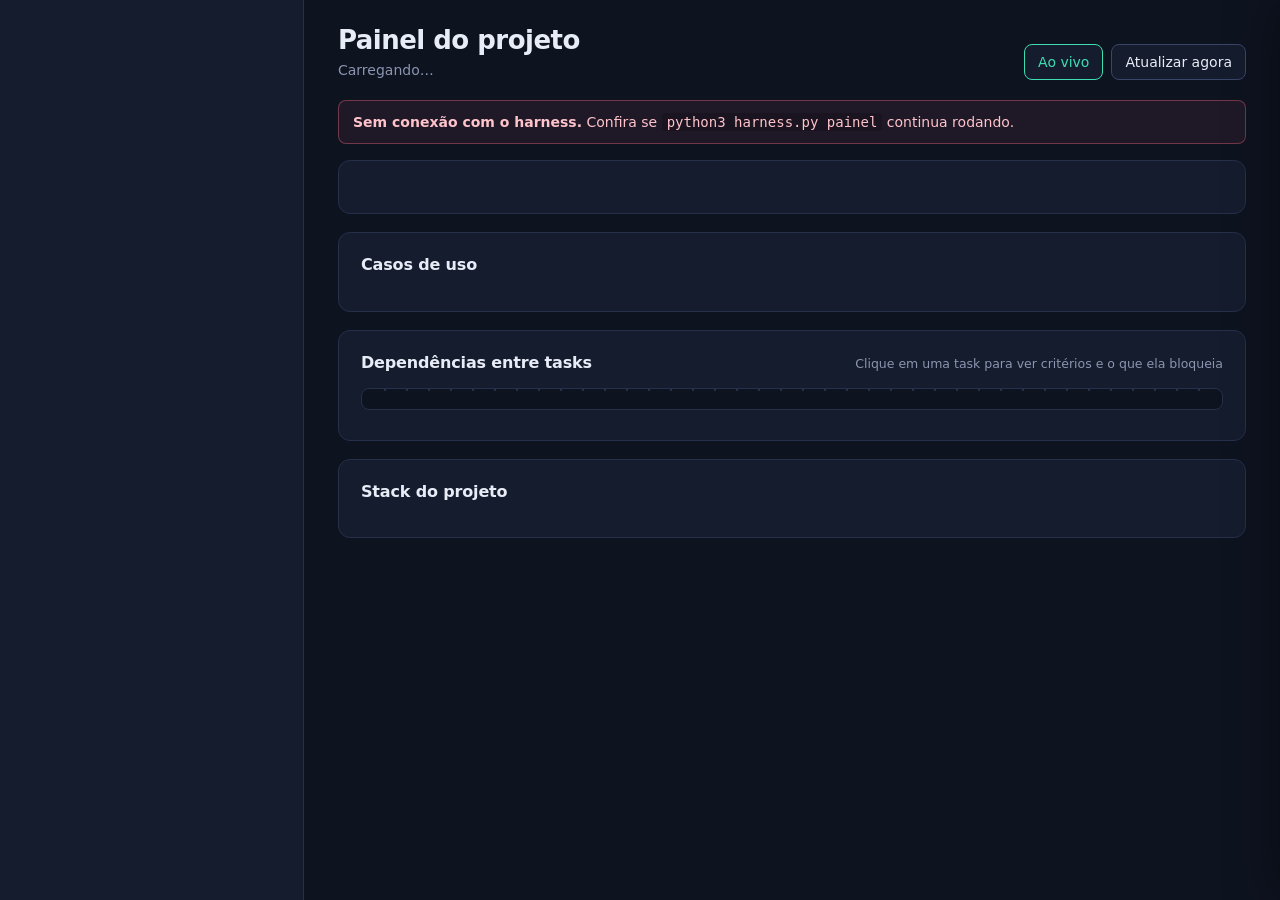
==== painel/index.html @ a33d9fce "fix - grafo painel mudança de layout no grafo" ====
<!doctype html>
<html lang="pt-BR">
<head>
<meta charset="utf-8">
<meta name="viewport" content="width=device-width, initial-scale=1">
<title>sddtrack — painel</title>
<style>
:root{
  --bg:#0E1320; --panel:#151C2E; --panel2:#1B243A; --linha:#26304A; --linha2:#3A4668;
  --tx:#E8ECF6; --mut:#8B95B0; --mut2:#5F6A86;
  --feita:#3EDDB4; --parcial:#F3B94D; --nao:#66728F; --reval:#AC8CFF;
  --fonte:"Segoe UI Variable Display","SF Pro Display","Inter","Helvetica Neue",system-ui,-apple-system,sans-serif;
  --mono:"Cascadia Mono","JetBrains Mono",ui-monospace,Menlo,Consolas,monospace;
}
*{box-sizing:border-box}
html,body{margin:0;background:var(--bg);color:var(--tx);font-family:var(--fonte);font-size:14px;line-height:1.45;-webkit-font-smoothing:antialiased}
button{font:inherit;color:inherit;cursor:pointer}
:focus-visible{outline:2px solid var(--reval);outline-offset:2px}
.mono{font-family:var(--mono);font-size:.86em}
.mut{color:var(--mut)}
.app{display:grid;grid-template-columns:304px 1fr;min-height:100vh}

/* ---------- barra lateral ---------- */
aside{position:sticky;top:0;height:100vh;overflow:auto;background:var(--panel);border-right:1px solid var(--linha);padding:22px 20px 32px;scrollbar-width:thin;scrollbar-color:var(--linha2) transparent}
.marca{display:flex;align-items:center;gap:10px;font-weight:700;font-size:16px;letter-spacing:-.01em}
.marca i{width:22px;height:22px;border-radius:6px;background:conic-gradient(var(--feita) 0 40%,var(--parcial) 0 65%,var(--reval) 0 80%,var(--nao) 0);display:block}
.proj{margin:14px 0 2px;font-size:18px;font-weight:650;line-height:1.25;letter-spacing:-.015em}
.sync{display:flex;align-items:center;gap:7px;color:var(--mut);font-size:12.5px}
.vivo{width:7px;height:7px;border-radius:50%;background:var(--nao)}
.vivo.on{background:var(--feita);box-shadow:0 0 0 3px #3eddb41f}
.vivo.off{background:var(--parcial)}
aside h3{margin:26px 0 9px;font-size:13px;font-weight:650;color:var(--mut);letter-spacing:.01em}
.kv{display:grid;grid-template-columns:1fr auto;gap:7px 10px;margin:0}
.kv dt{color:var(--mut)} .kv dd{margin:0;font-variant-numeric:tabular-nums;font-weight:600;text-align:right}
.filtro{display:grid;grid-template-columns:16px 1fr auto;align-items:center;gap:9px;width:100%;padding:7px 9px;margin:0 -9px;border:0;background:none;border-radius:6px;text-align:left}
.filtro:hover{background:var(--panel2)}
.filtro[aria-pressed=true]{background:var(--panel2);box-shadow:inset 2px 0 0 var(--tx)}
.filtro b{font-variant-numeric:tabular-nums}
.lista{list-style:none;margin:0;padding:0;display:grid;gap:2px}
.item{display:grid;grid-template-columns:14px 1fr;gap:9px;align-items:start;width:100%;padding:6px 8px;margin:0 -8px;border:0;background:none;border-radius:6px;text-align:left}
button.item:hover{background:var(--panel2)}
.item small{display:block;color:var(--mut);font-size:12px}
.aviso{padding:8px 10px;margin-bottom:6px;border-radius:6px;background:#f3b94d14;border-left:3px solid var(--parcial);font-size:12.5px;color:#e9d3a2}
.aviso.v{background:#ac8cff14;border-color:var(--reval);color:#d6c8ff}
.vazio{color:var(--mut);font-size:12.5px;margin:0}
.barra-fina{height:3px;border-radius:2px;background:var(--linha);overflow:hidden;margin-top:5px}
.barra-fina i{display:block;height:100%;background:var(--feita)}

/* ---------- conteúdo ---------- */
main{padding:26px 34px 60px;min-width:0}
.topo{display:flex;align-items:flex-end;justify-content:space-between;gap:16px;flex-wrap:wrap;margin-bottom:20px}
h1{margin:0;font-size:26px;font-weight:700;letter-spacing:-.02em;line-height:1.15}
.sub{margin:4px 0 0;color:var(--mut)}
.acoes{display:flex;gap:8px}
.btn{padding:7px 13px;border:1px solid var(--linha2);background:var(--panel);border-radius:8px}
.btn:hover{background:var(--panel2)}
.btn[aria-pressed=true]{border-color:var(--feita);color:var(--feita)}
.banner{margin:0 0 16px;padding:11px 14px;border-radius:8px;border:1px solid #f0657a66;background:#f0657a14;color:#ffc3cb}
.banner ul{margin:6px 0 0;padding-left:18px}
.banner code{font-family:var(--mono);background:#0003;padding:1px 5px;border-radius:3px}

.painel{background:var(--panel);border:1px solid var(--linha);border-radius:12px;padding:20px 22px;margin-bottom:18px}
.painel>header{display:flex;align-items:baseline;justify-content:space-between;gap:12px;margin-bottom:14px}
.painel h2{margin:0;font-size:16px;font-weight:650;letter-spacing:-.01em}
.painel header span{color:var(--mut);font-size:12.5px}

/* herói: progresso do projeto */
.heroi{display:grid;grid-template-columns:auto 1fr;gap:34px;align-items:center;padding:26px 28px}
.pct{font-size:76px;font-weight:700;letter-spacing:-.05em;line-height:.9;font-variant-numeric:tabular-nums}
.pct small{font-size:30px;letter-spacing:-.02em;color:var(--mut);margin-left:3px}
.heroi p{margin:10px 0 0;color:var(--mut);max-width:220px}
.grupos{display:flex;flex-wrap:wrap;gap:16px 14px}
.grupo{min-width:0}
.grupo .seg{display:flex;gap:3px}
.grupo label{display:block;margin-top:6px;font-size:11.5px;color:var(--mut);white-space:nowrap;overflow:hidden;text-overflow:ellipsis}
.s{position:relative;flex:1 1 0;min-width:18px;height:38px;padding:0;border:1px solid var(--linha2);background:var(--panel2);border-radius:3px;overflow:hidden}
.s i{position:absolute;inset:0 auto 0 0;display:block;width:var(--w);background:var(--c)}
.s.reval i{background:repeating-linear-gradient(135deg,var(--reval) 0 5px,#7f63d6 5px 10px)}
.s.nao{border-color:var(--linha2)}
.s:hover{border-color:var(--tx)}
.s.sel{outline:2px solid var(--tx);outline-offset:1px}
.fino{margin-top:20px;display:grid;grid-template-columns:auto 1fr auto;gap:12px;align-items:center;color:var(--mut);font-size:12.5px}
.fino .trilho{height:6px;border-radius:3px;background:var(--panel2);overflow:hidden}
.fino .trilho i{display:block;height:100%;background:var(--feita);border-radius:3px}
.intro .s i{animation:enche .7s cubic-bezier(.2,.7,.2,1) both;animation-delay:calc(var(--n)*55ms)}
@keyframes enche{from{width:0}}

/* casos de uso */
.ucs{display:grid;grid-template-columns:repeat(auto-fill,minmax(310px,1fr));gap:14px}
.uc{background:var(--panel2);border:1px solid var(--linha);border-left:3px solid var(--c);border-radius:8px;padding:14px 16px 10px}
.uc h3{margin:0;font-size:15px;font-weight:650;letter-spacing:-.01em}
.uc .cab{display:flex;justify-content:space-between;gap:10px;align-items:flex-start}
.uc .n{font-size:22px;font-weight:700;font-variant-numeric:tabular-nums;line-height:1}
.uc .n small{font-size:12px;font-weight:500;color:var(--mut)}
.reqs{display:flex;gap:5px;flex-wrap:wrap;margin:7px 0 10px}
.reqs span{padding:1px 6px;border-radius:3px;background:var(--panel);border:1px solid var(--linha);color:var(--mut)}
.pilha{display:flex;height:5px;border-radius:3px;overflow:hidden;background:var(--panel);margin-bottom:8px}
.pilha i{display:block;height:100%}
.tl{display:grid;grid-template-columns:14px auto 1fr auto;gap:9px;align-items:center;width:100%;padding:6px 6px;margin:0 -6px;border:0;background:none;border-radius:5px;text-align:left}
.tl:hover{background:var(--panel)}
.tl.sel{background:var(--panel);box-shadow:inset 2px 0 0 var(--tx)}
.tl span:nth-child(3){overflow:hidden;text-overflow:ellipsis;white-space:nowrap}
.tl em{font-style:normal;color:var(--mut);font-variant-numeric:tabular-nums;font-size:12px}
.dim{opacity:.28}

/* grafo */
.grafo-wrap{overflow:auto;max-height:600px;border-radius:8px;background:
  radial-gradient(circle at 1px 1px,#26304a 1px,transparent 0) 0 0/22px 22px,var(--bg);border:1px solid var(--linha);padding:10px}
.grafo-wrap svg{display:block}
.no{cursor:pointer;outline:none}
.no rect.cx{fill:var(--panel2);stroke:var(--c);stroke-width:1.5}
.no.reval rect.cx{stroke-dasharray:5 3}
.no.nao rect.cx{fill:var(--panel)}
.no:hover rect.cx,.no:focus-visible rect.cx{stroke-width:2.5}
.no.sel rect.cx{stroke:var(--tx);stroke-width:2.5}
.no text{pointer-events:none}
.no .id{font-family:var(--mono);font-size:11px;fill:var(--mut)}
.no .t{font-size:12.5px;fill:var(--tx)}
.no.nao .t{fill:var(--mut)}
.aresta{fill:none;stroke:var(--linha2);stroke-width:1.4}
.aresta.ok{stroke:#3eddb480}
.aresta.hl{stroke:var(--tx);stroke-width:2}
.legenda{display:flex;gap:16px;flex-wrap:wrap;color:var(--mut);font-size:12.5px;margin-top:10px}
.legenda span{display:inline-flex;gap:6px;align-items:center}

/* stack */
.stack{display:grid;grid-template-columns:repeat(auto-fit,minmax(230px,1fr));gap:22px 30px}
.stack h3{margin:0 0 8px;font-size:13px;font-weight:650;color:var(--mut)}
.stack ul{list-style:none;margin:0;padding:0;display:grid;gap:10px}
.stack li{padding-left:11px;border-left:2px solid var(--linha2)}
.stack li b{display:block;font-weight:600}
.stack li small{color:var(--mut);font-size:12.5px}

/* detalhe da task */
.gaveta{position:fixed;top:0;right:0;bottom:0;width:min(410px,100vw);background:var(--panel);border-left:1px solid var(--linha2);box-shadow:-24px 0 48px #0006;padding:22px 22px 30px;overflow:auto;transform:translateX(105%);transition:transform .22s ease;z-index:5}
.gaveta.on{transform:none}
.gaveta .fechar{position:absolute;top:14px;right:14px;width:30px;height:30px;border-radius:6px;border:1px solid var(--linha2);background:var(--panel2)}
.gaveta h2{margin:6px 30px 8px 0;font-size:20px;line-height:1.25;letter-spacing:-.015em}
.chip{display:inline-flex;align-items:center;gap:6px;padding:2px 9px 2px 7px;border-radius:99px;border:1px solid var(--c);color:var(--c);font-size:12.5px;font-weight:600}
.gaveta h4{margin:22px 0 8px;font-size:13px;color:var(--mut);font-weight:650}
.crit{display:grid;grid-template-columns:18px 1fr;gap:9px;padding:9px 0;border-top:1px solid var(--linha)}
.crit:first-of-type{border-top:0}
.crit .ev{display:block;margin-top:3px;color:var(--mut);word-break:break-all}
.crit .j{display:block;margin-top:3px;color:var(--mut);font-size:12.5px;font-style:italic}
.tag{display:inline-block;margin-left:6px;padding:0 6px;border-radius:3px;font-size:11px;background:#ac8cff26;color:var(--reval)}
.dica{margin-top:16px;padding:10px 12px;border-radius:8px;background:var(--panel2);color:var(--mut);font-size:12.5px}
.dica code{font-family:var(--mono);color:var(--tx)}

@media (max-width:1000px){
  .app{grid-template-columns:1fr}
  aside{position:static;height:auto;border-right:0;border-top:1px solid var(--linha);order:2}
  main{padding:20px 16px 48px}
  .heroi{grid-template-columns:1fr;gap:18px}
  .pct{font-size:60px}
}
@media (prefers-reduced-motion:reduce){*{animation:none!important;transition:none!important}}
</style>
</head>
<body>
<div class="app">
  <aside id="lado" aria-label="Informações do projeto"></aside>
  <main>
    <div class="topo">
      <div>
        <h1 id="titulo">Painel do projeto</h1>
        <p class="sub" id="subtitulo">Carregando…</p>
      </div>
      <div class="acoes">
        <button class="btn" id="btnVivo" aria-pressed="true">Ao vivo</button>
        <button class="btn" id="btnAtualizar">Atualizar agora</button>
      </div>
    </div>
    <div id="banner"></div>
    <section class="painel heroi" id="heroi" aria-label="Progresso do projeto"></section>
    <section class="painel" aria-labelledby="h-uc">
      <header><h2 id="h-uc">Casos de uso</h2><span id="uc-sub"></span></header>
      <div class="ucs" id="ucs"></div>
    </section>
    <section class="painel" aria-labelledby="h-g">
      <header><h2 id="h-g">Dependências entre tasks</h2><span>Clique em uma task para ver critérios e o que ela bloqueia</span></header>
      <div class="grafo-wrap" id="grafo"></div>
      <div class="legenda" id="legenda"></div>
    </section>
    <section class="painel" aria-labelledby="h-s">
      <header><h2 id="h-s">Stack do projeto</h2><span id="stack-sub"></span></header>
      <div class="stack" id="stack"></div>
    </section>
  </main>
</div>
<div class="gaveta" id="gaveta" role="dialog" aria-label="Detalhe da task" aria-hidden="true"></div>

<script>
const ST = {
  feita:     {nome:'feita',     cor:'var(--feita)'},
  parcial:   {nome:'parcial',   cor:'var(--parcial)'},
  nao_feita: {nome:'não feita', cor:'var(--nao)'},
  revalidar: {nome:'revalidar', cor:'var(--reval)'},
};
const ORDEM_ST = ['feita','parcial','revalidar','nao_feita'];
let S = null, sel = null, filtro = new Set(), vivo = true, ultimoOk = 0, assinatura = '', intro = true, erroRede = false, ajustar = true;

const $ = id => document.getElementById(id);
const esc = s => String(s ?? '').replace(/[&<>"']/g, c => ({'&':'&amp;','<':'&lt;','>':'&gt;','"':'&quot;',"'":'&#39;'}[c]));
const css = st => ST[st] ? ST[st].cor : 'var(--nao)';

function dot(st, tam = 12) {
  const c = css(st), r = tam / 2 - 1.2;
  const base = `<svg width="${tam}" height="${tam}" viewBox="0 0 ${tam} ${tam}" aria-hidden="true" style="flex:none;margin-top:3px">`;
  const m = tam / 2;
  if (st === 'feita') return base + `<circle cx="${m}" cy="${m}" r="${r}" fill="${c}"/><path d="M${m*.55} ${m} l${m*.32} ${m*.34} l${m*.6} -${m*.7}" stroke="#0E1320" stroke-width="1.6" fill="none" stroke-linecap="round" stroke-linejoin="round"/></svg>`;
  if (st === 'parcial') return base + `<circle cx="${m}" cy="${m}" r="${r}" fill="none" stroke="${c}" stroke-width="1.6"/><path d="M${m} ${m-r} A${r} ${r} 0 0 0 ${m} ${m+r} Z" fill="${c}"/></svg>`;
  if (st === 'revalidar') return base + `<circle cx="${m}" cy="${m}" r="${r}" fill="none" stroke="${c}" stroke-width="1.6" stroke-dasharray="2.6 2"/></svg>`;
  return base + `<circle cx="${m}" cy="${m}" r="${r}" fill="none" stroke="${c}" stroke-width="1.6"/></svg>`;
}
const frac = t => { const cs = Object.values(t.criterios); return {ok: cs.filter(c => c.atendido).length, tot: cs.length}; };
const pct = (a, b) => b ? Math.round(100 * a / b) : 0;
const visivel = id => !filtro.size || filtro.has(S.tasks[id].status);

function proximas() {
  return Object.entries(S.tasks).filter(([i, t]) => t.status !== 'feita' && t.depende_de.every(d => S.tasks[d] && S.tasks[d].status === 'feita')).map(([i]) => i);
}
function relacionadas(id) { // ancestrais e descendentes na cadeia de dependências
  const antes = new Set(), depois = new Set();
  const subir = x => S.tasks[x].depende_de.forEach(d => { if (S.tasks[d] && !antes.has(d)) { antes.add(d); subir(d); } });
  const descer = x => Object.entries(S.tasks).forEach(([i, t]) => { if (t.depende_de.includes(x) && !depois.has(i)) { depois.add(i); descer(i); } });
  subir(id); descer(id);
  return {antes, depois};
}

/* ---------------------------------------------------------------- lateral */
function renderLado() {
  const r = S.resumo, cont = r.por_status;
  const prox = proximas();
  const julg = S.pendentes_ia || [];
  const reval = Object.entries(S.tasks).filter(([, t]) => t.status === 'revalidar');
  let h = `<div class="marca"><i></i>sddtrack</div>
    <div class="proj">${esc(S.projeto || 'Projeto sem nome')}</div>
    <div class="sync"><span class="vivo" id="vivo"></span><span id="tempo"></span></div>

    <h3>Resumo</h3>
    <dl class="kv">
      <dt>Tasks feitas</dt><dd>${r.tasks_feitas} de ${r.tasks_total}</dd>
      <dt>Critérios atendidos</dt><dd>${r.criterios_atendidos} de ${r.criterios_total}</dd>
      <dt>Casos de uso completos</dt><dd>${S.casos_de_uso.filter(u => u.status === 'feita').length} de ${S.casos_de_uso.length}</dd>
      <dt>Arquivos no projeto</dt><dd>${r.arquivos}</dd>
      <dt>Funções, classes e rotas</dt><dd>${r.nos_de_codigo}</dd>
    </dl>

    <h3>Status das tasks</h3>`;
  ORDEM_ST.forEach(s => {
    h += `<button class="filtro" data-f="${s}" aria-pressed="${filtro.has(s)}">${dot(s, 14)}<span>${ST[s].nome[0].toUpperCase() + ST[s].nome.slice(1)}</span><b>${cont[s] || 0}</b></button>`;
  });
  h += `<h3>Podem começar agora</h3>`;
  h += prox.length ? `<ul class="lista">${prox.slice(0, 6).map(i => `<li><button class="item" data-t="${esc(i)}">${dot(S.tasks[i].status)}<span><span class="mono">${esc(i)}</span><small>${esc(S.tasks[i].titulo)}</small></span></button></li>`).join('')}</ul>${prox.length > 6 ? `<p class="vazio">e mais ${prox.length - 6}</p>` : ''}`
              : `<p class="vazio">${r.tasks_feitas === r.tasks_total ? 'Todas as tasks estão feitas.' : 'Nenhuma task liberada: há dependências pendentes.'}</p>`;

  h += `<h3>Precisa de atenção</h3>`;
  let atencao = '';
  if (julg.length) atencao += `<div class="aviso v"><b>${julg.length} critério(s) aguardando julgamento.</b> Peça ao agente: <span class="mono">/atualizar</span>${julg.slice(0, 3).map(p => `<br><span class="mono">${esc(p.chave)}</span> ${esc(p.descricao)}`).join('')}</div>`;
  if (reval.length) atencao += `<div class="aviso v"><b>${reval.length} task(s) para revalidar:</b> o código julgado mudou. ${reval.map(([i]) => esc(i)).join(', ')}</div>`;
  (S.avisos || []).slice(0, 5).forEach(a => atencao += `<div class="aviso">${esc(a)}</div>`);
  if (S.codigo_sem_task && S.codigo_sem_task.length) atencao += `<div class="aviso"><b>${S.codigo_sem_task.length} arquivo(s) com código sem task:</b><br>${S.codigo_sem_task.slice(0, 5).map(f => `<span class="mono">${esc(f)}</span>`).join('<br>')}${S.codigo_sem_task.length > 5 ? '<br>…' : ''}</div>`;
  h += atencao || `<p class="vazio">Nada pendente.</p>`;

  h += `<h3>Requisitos</h3><ul class="lista">`;
  S.requisitos.forEach(q => {
    const feitas = q.tasks.filter(i => S.tasks[i].status === 'feita').length;
    h += `<li class="item" style="cursor:default">${dot(q.status)}<span><span class="mono">${esc(q.id)}</span> ${esc(q.titulo)}<div class="barra-fina"><i style="width:${pct(feitas, q.tasks.length)}%"></i></div></span></li>`;
  });
  h += `</ul>`;
  if (S.uml && S.uml.length) {
    h += `<h3>Elementos da UML</h3><ul class="lista">` + S.uml.map(u => `<li class="item" style="cursor:default">${dot(u.status)}<span>${esc(u.elemento || u.id)}<small>${esc(u.tipo || '')}</small></span></li>`).join('') + `</ul>`;
  }
  const el = $('lado'), rolagem = el.scrollTop;
  el.innerHTML = h; el.scrollTop = rolagem;
}

/* ---------------------------------------------------------------- herói */
function renderHeroi() {
  const r = S.resumo, ids = Object.keys(S.tasks);
  const grupos = S.casos_de_uso.filter(u => u.tasks.length).map(u => ({rot: u.id, ids: u.tasks}));
  if (S.tasks_sem_caso_de_uso && S.tasks_sem_caso_de_uso.length) grupos.push({rot: 'Sem caso de uso', ids: S.tasks_sem_caso_de_uso});
  let n = 0;
  const seg = grupos.map(g => `<div class="grupo" style="flex:${g.ids.length} 1 ${g.ids.length * 22}px"><div class="seg">${g.ids.map(i => {
      const t = S.tasks[i], f = frac(t), w = t.status === 'feita' || t.status === 'revalidar' ? 100 : pct(f.ok, f.tot);
      const cls = t.status === 'revalidar' ? 'reval' : t.status === 'nao_feita' ? 'nao' : '';
      return `<button class="s ${cls} ${sel === i ? 'sel' : ''} ${visivel(i) ? '' : 'dim'}" data-t="${esc(i)}" style="--w:${w}%;--c:${css(t.status)};--n:${n++}" title="${esc(i)} — ${esc(t.titulo)} (${ST[t.status].nome}, ${f.ok}/${f.tot} critérios)" aria-label="${esc(i)} ${esc(t.titulo)}: ${ST[t.status].nome}"><i></i></button>`;
    }).join('')}</div><label>${esc(g.rot)}</label></div>`).join('');
  const vazio = r.nos_de_codigo === 0 ? 'Nenhum código encontrado ainda: tudo começa como não feito.' : '';
  $('heroi').className = 'painel heroi' + (intro ? ' intro' : '');
  $('heroi').innerHTML = `<div><div class="pct">${Math.round(r.progresso_tasks * 100)}<small>%</small></div>
      <p>${r.tasks_feitas} de ${r.tasks_total} tasks feitas${vazio ? '<br>' + vazio : ''}</p></div>
    <div><div class="grupos">${seg}</div>
      <div class="fino"><span>Critérios</span><div class="trilho"><i style="width:${Math.round(r.progresso_criterios * 100)}%"></i></div><span>${r.criterios_atendidos} de ${r.criterios_total}</span></div></div>`;
}

/* ---------------------------------------------------------------- casos de uso */
function renderUC() {
  const lista = S.casos_de_uso.slice();
  if (S.tasks_sem_caso_de_uso && S.tasks_sem_caso_de_uso.length) lista.push({id: '—', titulo: 'Tasks sem caso de uso', requisitos: [], tasks: S.tasks_sem_caso_de_uso, status: 'nao_feita', feitas: 0, total: S.tasks_sem_caso_de_uso.length, sem: true});
  $('uc-sub').textContent = `${S.casos_de_uso.filter(u => u.status === 'feita').length} de ${S.casos_de_uso.length} completos`;
  $('ucs').innerHTML = lista.map(u => {
    const cont = {}; u.tasks.forEach(i => cont[S.tasks[i].status] = (cont[S.tasks[i].status] || 0) + 1);
    const pilha = ORDEM_ST.filter(s => cont[s]).map(s => `<i style="width:${pct(cont[s], u.tasks.length)}%;background:${css(s)}${s === 'nao_feita' ? ';opacity:.0' : ''}"></i>`).join('');
    const feitas = cont.feita || 0;
    return `<article class="uc ${u.tasks.some(visivel) || !filtro.size ? '' : 'dim'}" style="--c:${css(u.status)}">
      <div class="cab"><div><h3>${esc(u.titulo)}</h3><div class="mut mono">${esc(u.id)}</div></div><div class="n">${feitas}<small>/${u.tasks.length}</small></div></div>
      <div class="reqs mono">${(u.requisitos || []).map(q => `<span>${esc(q)}</span>`).join('')}</div>
      <div class="pilha" aria-hidden="true">${pilha}</div>
      ${u.tasks.map(i => { const t = S.tasks[i], f = frac(t);
        return `<button class="tl ${sel === i ? 'sel' : ''} ${visivel(i) ? '' : 'dim'}" data-t="${esc(i)}">${dot(t.status)}<span class="mono">${esc(i)}</span><span>${esc(t.titulo)}</span><em>${f.ok}/${f.tot}</em></button>`;
      }).join('') || '<p class="vazio">Nenhuma task neste caso de uso.</p>'}
    </article>`;
  }).join('') || '<p class="vazio">Nenhum caso de uso na especificação.</p>';
}

/* ---------------------------------------------------------------- grafo */
const NW = 178, NH = 54, GX = 46, GY = 18, PAD = 14;
function layout(ids) {
  const prof = {};
  const calc = (id, vis = new Set()) => {
    if (prof[id] != null) return prof[id];
    if (vis.has(id)) return 0;
    vis.add(id);
    let m = -1;
    S.tasks[id].depende_de.forEach(d => { if (S.tasks[d]) m = Math.max(m, calc(d, vis)); });
    return prof[id] = m + 1;
  };
  ids.forEach(i => calc(i));
  const cam = [];
  ids.forEach(i => (cam[prof[i]] = cam[prof[i]] || []).push(i));
  const idx = Object.fromEntries(ids.map((i, k) => [i, k])), pos = {};
  cam.forEach(c => c.forEach((i, k) => pos[i] = k));
  const media = (i, vizinhos) => { const v = vizinhos(i).map(x => pos[x]).filter(x => x != null); return v.length ? v.reduce((a, b) => a + b, 0) / v.length : pos[i]; };
  const pais = i => S.tasks[i].depende_de.filter(d => S.tasks[d]);
  const filhos = i => ids.filter(o => S.tasks[o].depende_de.includes(i));
  for (let p = 0; p < 5; p++) {
    for (let l = 1; l < cam.length; l++) { cam[l].sort((a, b) => media(a, pais) - media(b, pais) || idx[a] - idx[b]); cam[l].forEach((i, k) => pos[i] = k); }
    for (let l = cam.length - 2; l >= 0; l--) { cam[l].sort((a, b) => media(a, filhos) - media(b, filhos) || idx[a] - idx[b]); cam[l].forEach((i, k) => pos[i] = k); }
  }
  const linhas = Math.max(...cam.map(c => c.length));
  const xy = {};
  cam.forEach((c, l) => c.forEach((i, k) => xy[i] = {x: PAD + l * (NW + GX), y: PAD + ((linhas - c.length) / 2 + k) * (NH + GY)}));
  return {xy, w: PAD * 2 + cam.length * NW + (cam.length - 1) * GX, h: PAD * 2 + linhas * NH + (linhas - 1) * GY};
}
function renderGrafo() {
  const ids = Object.keys(S.tasks);
  if (!ids.length) { $('grafo').innerHTML = '<p class="vazio" style="padding:14px">Nenhuma task na especificação.</p>'; return; }
  const {xy, w, h} = layout(ids);
  const rel = sel ? relacionadas(sel) : null;
  let arestas = '', nos = '';
  ids.forEach(i => S.tasks[i].depende_de.forEach(d => {
    if (!xy[d]) return;
    const a = xy[d], b = xy[i], x1 = a.x + NW, y1 = a.y + NH / 2, x2 = b.x, y2 = b.y + NH / 2, k = (x2 - x1) * .5;
    const hl = sel && (i === sel || d === sel || (rel.antes.has(i) && (rel.antes.has(d) || d === sel)) || (rel.depois.has(d) && (rel.depois.has(i) || i === sel)));
    const dimmed = sel && !hl;
    arestas += `<path class="aresta ${S.tasks[d].status === 'feita' ? 'ok' : ''} ${hl ? 'hl' : ''}" style="${dimmed ? 'opacity:.18' : ''}" d="M${x1} ${y1} C${x1 + k} ${y1}, ${x2 - k} ${y2}, ${x2} ${y2}"/>`;
  }));
  ids.forEach(i => {
    const t = S.tasks[i], p = xy[i], f = frac(t), cls = {feita: 'feita', parcial: 'parcial', nao_feita: 'nao', revalidar: 'reval'}[t.status];
    const fora = (sel && !(i === sel || rel.antes.has(i) || rel.depois.has(i))) || !visivel(i);
    const titulo = t.titulo.length > 24 ? t.titulo.slice(0, 23) + '…' : t.titulo;
    const larg = t.status === 'feita' || t.status === 'revalidar' ? NW - 2 : (NW - 2) * (f.tot ? f.ok / f.tot : 0);
    nos += `<g class="no ${cls} ${sel === i ? 'sel' : ''}" data-t="${esc(i)}" transform="translate(${p.x} ${p.y})" tabindex="0" role="button" aria-label="${esc(i)} ${esc(t.titulo)}: ${ST[t.status].nome}" style="--c:${css(t.status)};${fora ? 'opacity:.25' : ''}">
      <title>${esc(i)} — ${esc(t.titulo)} (${ST[t.status].nome}, ${f.ok}/${f.tot} critérios)</title>
      <rect class="cx" width="${NW}" height="${NH}" rx="8"/>
      <rect x="1" y="${NH - 5}" width="${Math.max(larg, 0)}" height="4" rx="2" fill="${css(t.status)}" opacity=".9"/>
      <text class="id" x="12" y="19">${esc(i)}</text>
      <text class="id" x="${NW - 12}" y="19" text-anchor="end">${f.ok}/${f.tot}</text>
      <text class="t" x="12" y="37">${esc(titulo)}</text></g>`;
  });
  const wrap = $('grafo'), sx = wrap.scrollLeft, sy = wrap.scrollTop;
  wrap.innerHTML = `<svg viewBox="0 0 ${w} ${h}" ${ajustar ? `style="width:100%;max-width:${w}px;height:auto"` : `width="${w}" height="${h}"`} role="group" aria-label="Grafo de dependências entre tasks">${arestas}${nos}</svg>`;
  wrap.scrollLeft = sx; wrap.scrollTop = sy;
  $('legenda').innerHTML = ORDEM_ST.map(s => `<span>${dot(s, 13)}${ST[s].nome}</span>`).join('') +
    `<span style="margin-left:auto"><button class="btn" id="btnAjustar" aria-pressed="${ajustar}" style="padding:3px 10px">${ajustar ? 'Tamanho real' : 'Ajustar à largura'}</button></span>`;
}

/* ---------------------------------------------------------------- stack */
function renderStack() {
  const g = (S.stack || []).filter(x => x.itens.length);
  $('stack-sub').textContent = g.length ? `${g.reduce((n, x) => n + x.itens.length, 0)} tecnologias em ${g.length} camadas` : '';
  $('stack').innerHTML = g.length ? g.map(x => `<div><h3>${esc(x.camada)}</h3><ul>${x.itens.map(i => `<li><b>${esc(i.nome)}</b>${i.uso ? `<small>${esc(i.uso)}</small>` : ''}</li>`).join('')}</ul></div>`).join('')
    : `<p class="vazio">A stack ainda não foi descrita. Adicione a seção <span class="mono">stack:</span> ao manifesto em <span class="mono">spec/</span>.</p>`;
}

/* ---------------------------------------------------------------- gaveta */
function renderGaveta() {
  const g = $('gaveta');
  g.classList.toggle('on', !!sel); g.setAttribute('aria-hidden', String(!sel));
  if (!sel || !S.tasks[sel]) { if (sel) sel = null; g.innerHTML = ''; return; }
  const t = S.tasks[sel], uc = S.casos_de_uso.find(u => u.id === t.caso_de_uso);
  const libera = Object.entries(S.tasks).filter(([, o]) => o.depende_de.includes(sel)).map(([i]) => i);
  const linkT = i => `<button class="item" data-t="${esc(i)}">${dot(S.tasks[i].status)}<span><span class="mono">${esc(i)}</span> ${esc(S.tasks[i].titulo)}</span></button>`;
  const pend = t.depende_de.filter(d => S.tasks[d] && S.tasks[d].status !== 'feita');
  g.innerHTML = `<button class="fechar" id="fechar" aria-label="Fechar detalhe">✕</button>
    <div class="mono mut">${esc(sel)}${uc ? ' · ' + esc(uc.titulo) : ''}</div>
    <h2>${esc(t.titulo)}</h2>
    <span class="chip" style="--c:${css(t.status)}">${dot(t.status, 12)}${ST[t.status].nome}</span>
    ${pend.length ? `<div class="aviso" style="margin-top:14px"><b>Antes desta task:</b> ${pend.map(esc).join(', ')} ainda não está feita.</div>` : ''}
    <h4>Critérios de aceite</h4>
    ${Object.entries(t.criterios).map(([cid, c]) => `<div class="crit">${dot(c.revalidar ? 'revalidar' : c.atendido ? 'feita' : 'nao_feita', 15)}<div>
        <span class="mono mut">${esc(cid)}</span> ${esc((t.descricoes || {})[cid] || '')}${c.revalidar ? '<span class="tag">revalidar</span>' : ''}${c.origem === 'manual' ? '<span class="tag" style="background:#26304a;color:var(--mut)">julgado pelo agente</span>' : ''}
        ${(c.evidencia || []).map(e => `<span class="ev mono">↳ ${esc(e.no)}</span>`).join('')}
        ${c.justificativa ? `<span class="j">${esc(c.justificativa)}</span>` : ''}</div></div>`).join('')}
    <h4>Depende de</h4>${t.depende_de.length ? `<ul class="lista">${t.depende_de.filter(d => S.tasks[d]).map(d => `<li>${linkT(d)}</li>`).join('')}</ul>` : '<p class="vazio">Nenhuma dependência.</p>'}
    <h4>Libera</h4>${libera.length ? `<ul class="lista">${libera.map(d => `<li>${linkT(d)}</li>`).join('')}</ul>` : '<p class="vazio">Nenhuma task depende desta.</p>'}
    ${t.status !== 'feita' ? `<div class="dica">Para trabalhar nesta task, peça ao agente: <code>/ir ${esc(sel)}</code></div>` : ''}`;
}

/* ---------------------------------------------------------------- geral */
function renderBanner(erro) {
  let h = '';
  if (erro && erro.erro_spec) h = `<div class="banner"><b>A especificação tem erros.</b> Corrija o manifesto; o painel mostra o último estado válido.<ul>${erro.erro_spec.map(e => `<li>${esc(e)}</li>`).join('')}</ul></div>`;
  else if (erro && erro.erro) h = `<div class="banner"><b>Não foi possível analisar o projeto.</b> ${esc(erro.erro)}</div>`;
  else if (erroRede) h = location.protocol === 'file:'
    ? `<div class="banner"><b>Abra o painel pelo servidor local.</b> Rode <code>python3 harness.py painel</code> na raiz do workspace.</div>`
    : `<div class="banner"><b>Sem conexão com o harness.</b> Confira se <code>python3 harness.py painel</code> continua rodando.</div>`;
  $('banner').innerHTML = h;
}
function renderTempo() {
  const v = $('vivo'), t = $('tempo');
  if (!v || !t) return;
  const s = Math.max(0, Math.round((Date.now() - ultimoOk) / 1000));
  v.className = 'vivo ' + (erroRede ? 'off' : vivo ? 'on' : '');
  t.textContent = erroRede ? 'Sem conexão' : `Verificado há ${s} s${vivo ? '' : ' (pausado)'}`;
}
function render() {
  if (!S) return;
  $('titulo').textContent = S.projeto || 'Painel do projeto';
  $('subtitulo').textContent = `Especificação × código · análise de ${S.ultimo_sync.replace('T', ' às ')}`;
  renderLado(); renderHeroi(); renderUC(); renderGrafo(); renderStack(); renderGaveta(); renderTempo();
  intro = false;
}
function aplicar(d) {
  if (d.erro_spec || d.erro) { renderBanner(d); if (!S) $('subtitulo').textContent = 'Sem dados para exibir'; return; }
  renderBanner(null);
  const a = JSON.stringify(d);
  if (a === assinatura) return;
  assinatura = a; S = d; render();
}
async function carregar(forcar) {
  try {
    const r = await fetch('/api/status' + (forcar ? '?forcar=1' : ''), {cache: 'no-store'});
    const d = await r.json();
    erroRede = false; ultimoOk = Date.now(); aplicar(d);
  } catch (e) { erroRede = true; renderBanner(null); }
  renderTempo();
}
function selecionar(id) { sel = (sel === id) ? null : id; if (S) { renderHeroi(); renderUC(); renderGrafo(); renderGaveta(); } }

document.addEventListener('click', e => {
  const t = e.target.closest('[data-t]'); if (t) { selecionar(t.dataset.t); return; }
  const f = e.target.closest('[data-f]');
  if (f) { filtro.has(f.dataset.f) ? filtro.delete(f.dataset.f) : filtro.add(f.dataset.f); render(); return; }
  if (e.target.closest('#fechar')) { sel = null; render(); return; }
  if (e.target.closest('#btnAjustar')) { ajustar = !ajustar; renderGrafo(); }
});
document.addEventListener('keydown', e => {
  if (e.key === 'Escape' && sel) { sel = null; render(); }
  const g = e.target.closest && e.target.closest('g.no');
  if (g && (e.key === 'Enter' || e.key === ' ')) { e.preventDefault(); selecionar(g.dataset.t); }
});
$('btnVivo').addEventListener('click', e => { vivo = !vivo; e.currentTarget.setAttribute('aria-pressed', vivo); renderTempo(); if (vivo) carregar(); });
$('btnAtualizar').addEventListener('click', () => carregar(true));
setInterval(() => { if (vivo) carregar(); }, 4000);
setInterval(renderTempo, 1000);
carregar();
</script>
</body>
</html>
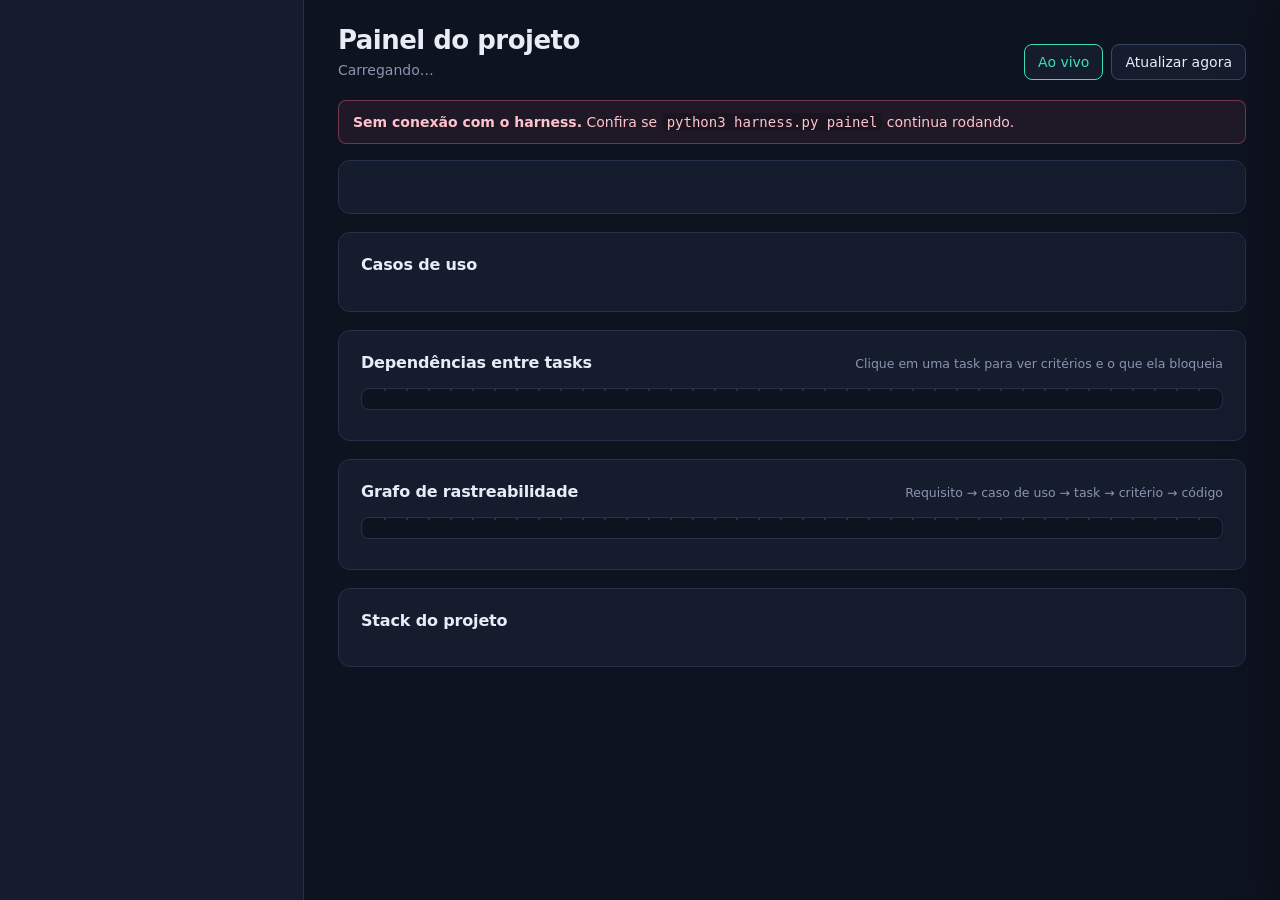
==== commit 48bbfa30: "fix - correção de bug no grafo Correção que remove bug do grafo não determinar os pesos por task" ====
--- a/painel/index.html
+++ b/painel/index.html
@@ -181,6 +181,11 @@
       <div class="grafo-wrap" id="grafo"></div>
       <div class="legenda" id="legenda"></div>
     </section>
+    <section class="painel" aria-labelledby="h-trace">
+      <header><h2 id="h-trace">Grafo de rastreabilidade</h2><span id="trace-sub">Requisito → caso de uso → task → critério → código</span></header>
+      <div class="grafo-wrap" id="grafoTrace"></div>
+      <div class="legenda" id="legendaTrace"></div>
+    </section>
     <section class="painel" aria-labelledby="h-s">
       <header><h2 id="h-s">Stack do projeto</h2><span id="stack-sub"></span></header>
       <div class="stack" id="stack"></div>
@@ -244,6 +249,9 @@
       <dt>Casos de uso completos</dt><dd>${S.casos_de_uso.filter(u => u.status === 'feita').length} de ${S.casos_de_uso.length}</dd>
       <dt>Arquivos no projeto</dt><dd>${r.arquivos}</dd>
       <dt>Funções, classes e rotas</dt><dd>${r.nos_de_codigo}</dd>
+      ${(S.validacao_testes && S.validacao_testes.total) ? `<dt>Testes aprovados</dt><dd>${S.validacao_testes.aprovados} de ${S.validacao_testes.total}</dd><dt>Testes falhos</dt><dd>${S.validacao_testes.falhos}</dd>` : ''}
+      <dt>Arquivos relidos no sync</dt><dd>${(S.indexacao || {}).arquivos_lidos ?? '—'}</dd>
+      <dt>Arquivos reaproveitados</dt><dd>${(S.indexacao || {}).arquivos_reutilizados ?? '—'}</dd>
     </dl>
 
     <h3>Status das tasks</h3>`;
@@ -258,6 +266,10 @@
   let atencao = '';
   if (julg.length) atencao += `<div class="aviso v"><b>${julg.length} critério(s) aguardando julgamento.</b> Peça ao agente: <span class="mono">/atualizar</span>${julg.slice(0, 3).map(p => `<br><span class="mono">${esc(p.chave)}</span> ${esc(p.descricao)}`).join('')}</div>`;
   if (reval.length) atencao += `<div class="aviso v"><b>${reval.length} task(s) para revalidar:</b> o código julgado mudou. ${reval.map(([i]) => esc(i)).join(', ')}</div>`;
+  const vt = S.validacao_testes || {};
+  if (vt.falhos) atencao += `<div class="aviso v"><b>${vt.falhos} teste(s) falharam.</b> Consulte a task vinculada para ver o ID do teste e a mensagem da falha.</div>`;
+  if (vt.desatualizados) atencao += `<div class="aviso v"><b>${vt.desatualizados} resultado(s) de teste estão desatualizados.</b> Execute <code>python harness.py testar --impactados</code>.</div>`;
+  if (vt.habilitado && vt.nao_executados) atencao += `<div class="aviso"><b>${vt.nao_executados} teste(s) ainda não foram executados.</b> Execute o comando <code>testar</code> para validar o comportamento.</div>`;
   (S.avisos || []).slice(0, 5).forEach(a => atencao += `<div class="aviso">${esc(a)}</div>`);
   if (S.codigo_sem_task && S.codigo_sem_task.length) atencao += `<div class="aviso"><b>${S.codigo_sem_task.length} arquivo(s) com código sem task:</b><br>${S.codigo_sem_task.slice(0, 5).map(f => `<span class="mono">${esc(f)}</span>`).join('<br>')}${S.codigo_sem_task.length > 5 ? '<br>…' : ''}</div>`;
   h += atencao || `<p class="vazio">Nada pendente.</p>`;
@@ -376,6 +388,98 @@
     `<span style="margin-left:auto"><button class="btn" id="btnAjustar" aria-pressed="${ajustar}" style="padding:3px 10px">${ajustar ? 'Tamanho real' : 'Ajustar à largura'}</button></span>`;
 }
 
+/* ---------------------------------------------------------------- grafo de rastreabilidade */
+function renderGrafoTrace() {
+  const G = S.grafo_rastreabilidade;
+  const wrap = $('grafoTrace');
+  if (!G || !Array.isArray(G.nos) || !G.nos.length) {
+    wrap.innerHTML = '<p class="vazio" style="padding:14px">O grafo de rastreabilidade ainda não foi gerado. Execute uma sincronização do projeto.</p>';
+    $('trace-sub').textContent = 'Sem relações disponíveis';
+    $('legendaTrace').innerHTML = '';
+    return;
+  }
+  const todos = new Map(G.nos.map(n => [n.id, n]));
+  const arestas = G.arestas || [];
+  const incluidos = new Set();
+  const ligar = (id) => { if (todos.has(id)) incluidos.add(id); };
+  const arestasDeTipo = new Set(['realizado_em','implementado_por','possui_criterio','evidenciado_por','pertence_a','verificado_por']);
+  if (sel && S.tasks[sel]) {
+    const tId = `task:${sel}`;
+    ligar(tId);
+    // Requisito e caso de uso que chegam à task selecionada.
+    arestas.filter(e => e.para === tId && e.tipo === 'implementado_por').forEach(e => {
+      ligar(e.de);
+      arestas.filter(r => r.para === e.de && r.tipo === 'realizado_em').forEach(r => ligar(r.de));
+    });
+    // Critérios, evidências de código e arquivos que comprovam esses critérios.
+    arestas.filter(e => e.de === tId && e.tipo === 'possui_criterio').forEach(e => {
+      ligar(e.para);
+      arestas.filter(a => a.de === e.para && a.tipo === 'evidenciado_por').forEach(a => {
+        ligar(a.para);
+        arestas.filter(f => f.de === a.para && f.tipo === 'pertence_a').forEach(f => ligar(f.para));
+      });
+      arestas.filter(a => a.de === e.para && a.tipo === 'verificado_por').forEach(a => ligar(a.para));
+    });
+    // Candidatos são úteis para análise, mas nunca entram como evidência confirmada.
+  } else {
+    G.nos.filter(n => ['requisito','caso_de_uso','task','criterio','teste'].includes(n.tipo)).forEach(n => ligar(n.id));
+    arestas.filter(e => e.tipo === 'evidenciado_por').forEach(e => {
+      if (incluidos.has(e.de)) {
+        ligar(e.para);
+        arestas.filter(f => f.de === e.para && f.tipo === 'pertence_a').forEach(f => ligar(f.para));
+      }
+    });
+  }
+  const ordem = ['requisito','caso_de_uso','task','criterio','codigo','arquivo','teste'];
+  const camadas = ordem.map(tipo => G.nos.filter(n => incluidos.has(n.id) && n.tipo === tipo).sort((a,b) => a.id.localeCompare(b.id)));
+  const mapaCamada = new Map(ordem.map((tipo, i) => [tipo, i]));
+  const NW2 = 205, NH2 = 58, GX2 = 34, GY2 = 12, PAD2 = 16;
+  const maxPorCamada = Math.max(1, ...camadas.map(c => c.length));
+  const XY = new Map();
+  camadas.forEach((camada, l) => camada.forEach((n, i) => {
+    const y = PAD2 + i * (NH2 + GY2);
+    XY.set(n.id, {x: PAD2 + l * (NW2 + GX2), y, camada: l});
+  }));
+  const w = PAD2 * 2 + ordem.length * NW2 + (ordem.length - 1) * GX2;
+  const h = PAD2 * 2 + maxPorCamada * (NH2 + GY2) - GY2;
+  let svgEdges = '', svgNodes = '';
+  arestas.filter(e => arestasDeTipo.has(e.tipo) && incluidos.has(e.de) && incluidos.has(e.para)).forEach(e => {
+    const a = XY.get(e.de), b = XY.get(e.para);
+    if (!a || !b || b.x <= a.x) return;
+    const x1 = a.x + NW2, y1 = a.y + NH2/2, x2 = b.x, y2 = b.y + NH2/2, k = (x2-x1)*.48;
+    const nodeTo = todos.get(e.de);
+    const cssClass = e.tipo === 'evidenciado_por' && nodeTo && nodeTo.status === 'atendido' ? 'aresta ok' : 'aresta';
+    svgEdges += `<path class="${cssClass}" d="M${x1} ${y1} C${x1+k} ${y1}, ${x2-k} ${y2}, ${x2} ${y2}"><title>${esc(e.tipo.replaceAll('_',' '))}</title></path>`;
+  });
+  camadas.forEach((camada, l) => camada.forEach(n => {
+    const p = XY.get(n.id), tipo = n.tipo;
+    let status = n.status;
+    if (tipo === 'criterio') status = status === 'atendido' ? 'feita' : status === 'revalidar' ? 'revalidar' : 'nao_feita';
+    else if (tipo === 'task') status = status || 'nao_feita';
+    else if (tipo === 'teste') status = status === 'aprovado' ? 'feita' : status === 'desatualizada' ? 'revalidar' : status === 'falhou' ? 'parcial' : 'nao_feita';
+    else status = 'nao_feita';
+    const cls = status === 'feita' ? 'feita' : status === 'parcial' ? 'parcial' : status === 'revalidar' ? 'reval' : 'nao';
+    const color = tipo === 'task' || tipo === 'criterio' || tipo === 'teste' ? css(status) : tipo === 'codigo' ? 'var(--linha2)' : tipo === 'arquivo' ? 'var(--mut2)' : 'var(--mut)';
+    let legenda = tipo === 'criterio' ? (n.status === 'atendido' ? 'evidência estática encontrada' : n.status === 'revalidar' ? 'precisa revalidar' : 'ainda sem confirmação') : tipo === 'teste' ? `resultado do teste: ${n.status || 'não executado'}` : tipo;
+    let titulo = n.titulo || n.id;
+    if (titulo.length > 25) titulo = titulo.slice(0,24)+'…';
+    const interactivo = tipo === 'task' && S.tasks[n.id.slice(5)];
+    svgNodes += `<g class="no ${cls} ${interactivo && sel === n.id.slice(5) ? 'sel' : ''}" ${interactivo ? `data-t="${esc(n.id.slice(5))}" tabindex="0" role="button"` : ''} transform="translate(${p.x} ${p.y})" style="--c:${color};${tipo === 'codigo' || tipo === 'arquivo' ? 'opacity:.92' : ''}">
+      <title>${esc(n.id)} — ${esc(n.titulo)}; ${esc(legenda)}</title>
+      <rect class="cx" width="${NW2}" height="${NH2}" rx="7"/>
+      <text class="id" x="10" y="18">${esc(tipo.toUpperCase())}</text>
+      <text class="t" x="10" y="37">${esc(titulo)}</text>
+      <text class="id" x="${NW2-9}" y="18" text-anchor="end">${tipo === 'criterio' ? (n.status === 'atendido' ? 'OK' : n.status === 'revalidar' ? 'REVISAR' : 'PEND.') : (tipo === 'task' || tipo === 'teste') ? esc(status) : ''}</text>
+    </g>`;
+  }));
+  const wrapSx = wrap.scrollLeft, wrapSy = wrap.scrollTop;
+  wrap.innerHTML = `<svg viewBox="0 0 ${w} ${h}" style="width:100%;max-width:${w}px;height:auto" role="group" aria-label="Grafo de rastreabilidade entre especificação e código">${svgEdges}${svgNodes}</svg>`;
+  wrap.scrollLeft = wrapSx; wrap.scrollTop = wrapSy;
+  const stats = G.estatisticas || {};
+  $('trace-sub').textContent = sel ? `Foco em ${sel} · ${camadas.reduce((n,c)=>n+c.length,0)} nós relacionados` : `${stats.nos || G.nos.length} nós · ${stats.arestas || G.arestas.length} relações · clique em uma task para focar`;
+  $('legendaTrace').innerHTML = `<span>${dot('feita',13)}critério com evidência estrutural</span><span>${dot('nao_feita',13)}critério sem confirmação</span><span><i style="display:inline-block;width:16px;border-top:2px solid var(--linha2)"></i>relação registrada</span><span style="margin-left:auto">Candidatos de análise não contam como evidência confirmada.</span>`;
+}
+
 /* ---------------------------------------------------------------- stack */
 function renderStack() {
   const g = (S.stack || []).filter(x => x.itens.length);
@@ -400,9 +504,11 @@
     ${pend.length ? `<div class="aviso" style="margin-top:14px"><b>Antes desta task:</b> ${pend.map(esc).join(', ')} ainda não está feita.</div>` : ''}
     <h4>Critérios de aceite</h4>
     ${Object.entries(t.criterios).map(([cid, c]) => `<div class="crit">${dot(c.revalidar ? 'revalidar' : c.atendido ? 'feita' : 'nao_feita', 15)}<div>
-        <span class="mono mut">${esc(cid)}</span> ${esc((t.descricoes || {})[cid] || '')}${c.revalidar ? '<span class="tag">revalidar</span>' : ''}${c.origem === 'manual' ? '<span class="tag" style="background:#26304a;color:var(--mut)">julgado pelo agente</span>' : ''}
-        ${(c.evidencia || []).map(e => `<span class="ev mono">↳ ${esc(e.no)}</span>`).join('')}
+        <span class="mono mut">${esc(cid)}</span> ${esc((t.descricoes || {})[cid] || '')}${c.revalidar ? '<span class="tag">revalidar</span>' : ''}${c.nivel_evidencia && c.nivel_evidencia !== 'nenhuma' ? `<span class="tag">${esc(({estrutural:'evidência estrutural',analise_semantica:'análise semântica',revisao_manual:'revisão manual'})[c.nivel_evidencia] || c.nivel_evidencia)}</span>` : ''}
+        ${(c.evidencia || []).map(e => `<span class="ev mono">↳ ${esc(e.no)} · hash ${esc(e.hash)}</span>`).join('')}
+        ${(c.validacao_testes && c.validacao_testes.testes && c.validacao_testes.testes.length) ? `<span class="tag">Validação: ${esc(c.validacao_testes.estado)}</span>${c.validacao_testes.testes.map(x => `<span class="ev mono">teste ${esc(x.id)} · ${esc(x.estado)}${x.mensagem ? ' — ' + esc(x.mensagem.slice(0,180)) : ''}</span>`).join('')}` : ''}
         ${c.justificativa ? `<span class="j">${esc(c.justificativa)}</span>` : ''}</div></div>`).join('')}
+    ${t.status_validacao && t.status_validacao !== 'nao_exigida' ? `<h4>Validação comportamental</h4><div class="aviso">Estado dos testes vinculados: <b>${esc(t.status_validacao)}</b>. Isso é separado do status de implementação estática.</div>` : ''}
     <h4>Depende de</h4>${t.depende_de.length ? `<ul class="lista">${t.depende_de.filter(d => S.tasks[d]).map(d => `<li>${linkT(d)}</li>`).join('')}</ul>` : '<p class="vazio">Nenhuma dependência.</p>'}
     <h4>Libera</h4>${libera.length ? `<ul class="lista">${libera.map(d => `<li>${linkT(d)}</li>`).join('')}</ul>` : '<p class="vazio">Nenhuma task depende desta.</p>'}
     ${t.status !== 'feita' ? `<div class="dica">Para trabalhar nesta task, peça ao agente: <code>/ir ${esc(sel)}</code></div>` : ''}`;
@@ -429,7 +535,7 @@
   if (!S) return;
   $('titulo').textContent = S.projeto || 'Painel do projeto';
   $('subtitulo').textContent = `Especificação × código · análise de ${S.ultimo_sync.replace('T', ' às ')}`;
-  renderLado(); renderHeroi(); renderUC(); renderGrafo(); renderStack(); renderGaveta(); renderTempo();
+  renderLado(); renderHeroi(); renderUC(); renderGrafo(); renderGrafoTrace(); renderStack(); renderGaveta(); renderTempo();
   intro = false;
 }
 function aplicar(d) {
@@ -447,7 +553,7 @@
   } catch (e) { erroRede = true; renderBanner(null); }
   renderTempo();
 }
-function selecionar(id) { sel = (sel === id) ? null : id; if (S) { renderHeroi(); renderUC(); renderGrafo(); renderGaveta(); } }
+function selecionar(id) { sel = (sel === id) ? null : id; if (S) { renderHeroi(); renderUC(); renderGrafo(); renderGrafoTrace(); renderGaveta(); } }
 
 document.addEventListener('click', e => {
   const t = e.target.closest('[data-t]'); if (t) { selecionar(t.dataset.t); return; }
